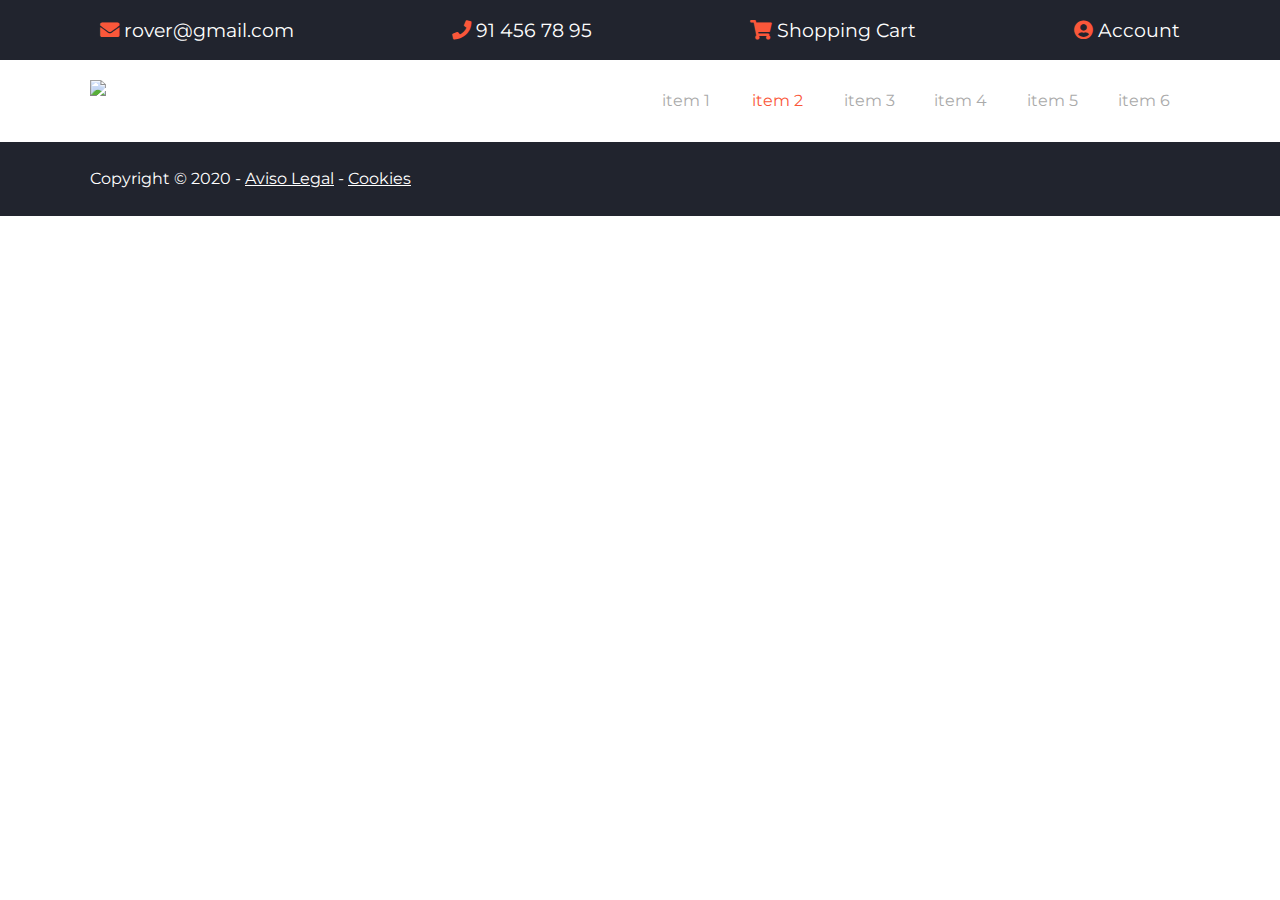
==== blog.html @ 2fc92d11 "Creados los archivos de blog y carta. Seleccionados como activos en el menu superior" ====
<!DOCTYPE html>
<html lang="es">

<head>
    <meta charset="UTF-8">
    <meta name="viewport" content="width=device-width, initial-scale=1.0">
    <meta http-equiv="X-UA-Compatible" content="ie=edge">
    <title>Blog</title>
    <link rel="stylesheet" href="https://cdnjs.cloudflare.com/ajax/libs/font-awesome/5.13.0/css/all.min.css">
    <link rel="stylesheet" href="css/style.css">
</head>

<body>


    <div class="wrapper">

        <header>
            <div class="nav_top">
                <div class="container row">

                    <div>
                        <a href="#">
                            <i class="fas fa-envelope"></i>
                            <span>rover@gmail.com</span>
                        </a>
                    </div>
                    <div>
                        <a href="#">
                            <i class="fas fa-phone"></i>
                            <span>91 456 78 95</span>
                        </a>
                    </div>
                    <div>
                        <a href="#">
                            <i class="fas fa-shopping-cart"></i>
                            <span>Shopping Cart</span>
                        </a>
                    </div>
                    <div>
                        <a href="#">
                            <i class="fas fa-user-circle"></i>
                            <span>Account</span>
                        </a>
                    </div>

                </div>
            </div>
            <nav>
                <div class="container row">
                    <div class="logo">
                        <a href="index.html">
                            <img src="images/logo.jpg">
                        </a>
                    </div>
                    <div class="hamburguesa">
                        <div></div>
                        <div></div>
                        <div></div>
                    </div>
                    <ul>
                        <!-- li*6>a{item $} -->
                        <li><a href="#">item 1</a></li>
                        <li><a class="activo" href="#">item 2</a></li>
                        <li><a href="#">item 3</a></li>
                        <li><a href="#">item 4</a></li>
                        <li><a href="#">item 5</a></li>
                        <li><a href="#">item 6</a></li>
                    </ul>

                </div>

            </nav>

        </header>
        <main></main>
        <footer class="container-fluid">
            <div class="container">
                <p>Copyright &copy; 2020 - <a href="#">Aviso Legal</a> - <a href="#">Cookies</a></p>
            </div>
        </footer>

    </div>
</body>

</html>
---- css/style.css ----
@import url(reset.css);
@import url('https://fonts.googleapis.com/css2?family=Handlee&family=Montserrat:wght@100;400;700&display=swap');
/*
    font-family: 'Montserrat', sans-serif;
    font-family: 'Handlee', cursive;
    color primario: #fa573a
    color secundario: #21242e
    --breakpoint-movil:26.563em;
    --breakpoint-tablet:48.000em;
    --breakpoint-desktop:62.750em;
    COMENZAMOS CON DISEÑO MOBILE-FIRST
*/

:root{
    --color-principal:#fa573a;
    --color-secundario:#21242e;
    --ancho-maximo:1100px;
    --fuentePrincipal: 'Montserrat', sans-serif;
    --fuenteSecundaria: 'Handlee', cursive;
}

*{
    -moz-box-sizing:border-box ;
    -webkit-box-sizing:border-box ;
    -moz-box-sizing:border-box ;
    -ms-box-sizing:border-box;
    box-sizing: border-box;
}
body{
    font-family: var(--fuentePrincipal);
    font-size: 1em;
}
img{
    width: 100%;
    height: auto;
    display: block;
}
.container{
    max-width: var(--ancho-maximo);
    margin: 0 auto;
}
.container-fluid{
    width: 100%;
}

/*Inicio header*/

header .nav_top{
    background-color: var(--color-secundario);
    padding: 20px 0;
}
.row{
    display: flex;
}
header .nav_top a{
    color: white;
    text-decoration: none;
    font-size: 120%;
}
header .nav_top a span{
    display: none;
}
header .nav_top .row{
justify-content: space-between;
}
/* Otra forma de hacer el header .nav_top .row{}
header .nav_top .row div{
    width:100%;
    text-align: center


*/
header .nav_top .row div{
    padding: 0 10px;
}
header .nav_top i{
color: var(--color-principal);
}
header nav{
    padding: 20px;
}
header .logo{
    width: 50%;

}
header .logo img{
    max-width: 110px;
}
header .hamburguesa{
    cursor: pointer;
    width: 50%;
    display: flex;
    flex-direction: column;
    align-items: flex-end;
    
}
header .hamburguesa div{
    border-top:2px solid #aaa;
    margin: 0.35em;
    width: 1.875em;
}
header  nav .row{
    flex-wrap: wrap;
}
header nav ul{
    width: 100%;
}
header nav ul li a{
    display: block;
    padding: 1.250em;
    text-align: center;
    text-decoration: none;
    border-bottom: 1px solid #aaa;
    color: #aaa;
}
header nav ul li a:hover{
    color: var(--color-principal);
}
header nav ul li .activo{
    color: var(--color-principal);
}



/*media querie tablet*/
@media (min-width: 48.00em){
    header .nav_top a span{
        display: inline;
    }
}
/* media querie desktop*/
@media (min-width: 62.750em){
    header .hamburguesa{
        display: none;
    }
    header .logo{
        width: 50%;
    }
    header nav ul{
        width: 50%;
        display: flex;
        flex-wrap: nowrap;
        
    }
    header nav ul li{
        width: 18%;
    }
    
    header nav ul li a{
        
        padding: 0.8em 0;
        text-align: center;
        border-bottom: 0px;

    }

}

/*inicio footer*/
footer{
    background-color: var(--color-secundario);
    padding: 1.825em 0;
    text-align: center;
}
footer p, footer a{
    color: white;
}
footer a:hover{
    text-decoration: none;
}
@media (min-width: 48.00em){

    footer{
        text-align: left;
    }
}

/*Inicio Hero*/

.hero{
    background-image: url(../images/fondo.jpg);
    height: 35em;
    background-size: cover;
    background-position: center center;
    background-color: #777777;
    background-blend-mode: multiply;
    display: flex;
    
    
}

.hero>div{
    display: flex;
    flex-direction: column;
    width: 80%;
    justify-content: center;
}
.hero h1{
    font-size: 2.5em;
    font-family: var(--fuenteSecundaria);
    color: white
}
.hero h2{
    color: var(--color-principal);
    font-size: 1.5em;
    margin: 1em 0;
}
.hero p{
    color: white;
    font: 1.15em;
}
.boton{
    display: inline-block;
    background-color: var(--color-principal);
    padding: 1.15em;
    color: white;
    text-decoration: none;
    border: 1px solid var(--color-principal);
    margin: 1em 0;
}
.boton i{
    transition: transform 0.5s;
}
.boton:hover{
    background-color: transparent;
    color: var(--color-principal);
}
.boton:hover i{
    transform: translateX(5px);
    
}
.hero .social li{
    display: inline-block;
    font-size: 2em;
    margin-right: 1em;
}
.hero .social a{
    color:white;
    text-decoration: none;
}
/*Main seccion OUR SERVICES*/

main section{
 padding: 2.125em 0;
}
section h2{
color: black;
font-family: var(--fuenteSecundaria);
font-size: 2em;
text-align: center;
}   
section h2 span{
    color: var(--color-principal);
}
main section .underline{
    position: relative;
    width: 5em;
    margin: 0 auto;
    color: var(--color-principal);
    font-weight: bold;
    margin-bottom: 2em;
}
main section .underline hr{
    border-color: var(--color-principal);
    position: absolute;
    top: -0.063em;
    width: 100%;
  
}
main section .underline span{
    text-align: center;
    display: block;
}

main section .row{
    flex-wrap: wrap;
    padding: 0 0.825em;
}
main section .row article{
width: 100%;
padding: 1.825em 0;
border-bottom: 1px solid #aaa;
}
main section article div i{
    color: var(--color-principal);
    font-size: 2em;
    padding: 0.8rem;
    border: 2px solid var(--color-principal);
}
main section article .fa-truck{
    transform: rotateY(180deg);
}
main section article h3{
    font-weight: 700;
    margin: 1em 0;
}
.enlace{
    text-decoration: none;
    color: var(--color-principal);
    display: block;
    margin-top: 1em;
}

@media (min-width:48.000em){

    main section .row article{
        width: 50%;
        padding: 1.825em 0.825em;
        border-bottom: 0px;
        border-left: 1px solid #aaa;
        margin-bottom: 1em;
    }
    main section .row article:nth-child(3){
        width: 100%;
    }

}

@media (min-width:62.750em){
    main section .row article{
        width: 33.33%;
        padding: 1.825em 0.825em;
        border-bottom: 0px;
        border-left: 1px solid #aaa;
        margin-bottom: 1em;
    }
    main section .row article:nth-child(3){
        width: 33.33%;
        
        
    }
    
}
/*MAIN SECCION ABOUT US*/

main section  .row .columna{
    border: 0px;
}
main section .row .columna h4{
    margin-bottom: 1em;
    color: var(--color-principal);
}
main section .marco{
    border: 3px solid var(--color-principal);
    transform: rotateZ(10deg);
    transition: 1s;
    width: 87%;
    margin: 0 auto;
}
main section .marco img{
    transform: rotateZ(-10deg);
    transition: 1s;
}
main section .columna:hover .marco, main section .columna:hover img{
    transform: rotateZ(0deg);

}
@media(min-width:48.000em){

    main section .row .columna{
        width: 50%;
    }
    
}
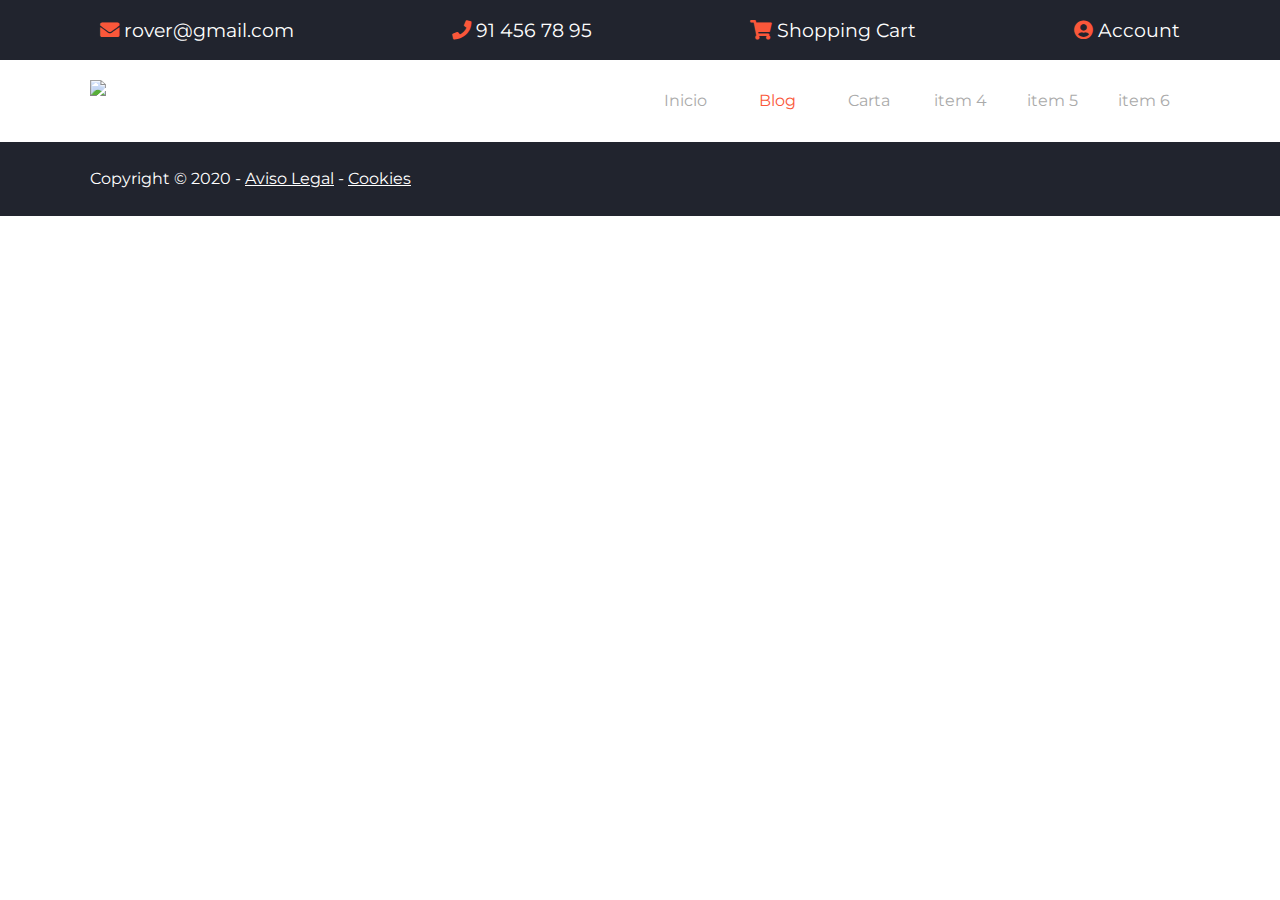
==== commit b1daff2c: "añadida funcionalidad de navegación entre páginas" ====
--- a/blog.html
+++ b/blog.html
@@ -60,9 +60,9 @@
                     </div>
                     <ul>
                         <!-- li*6>a{item $} -->
-                        <li><a href="#">item 1</a></li>
-                        <li><a class="activo" href="#">item 2</a></li>
-                        <li><a href="#">item 3</a></li>
+                        <li><a href="index.html">Inicio</a></li>
+                        <li><a class="activo" href="blog.html">Blog</a></li>
+                        <li><a href="carta.html">Carta</a></li>
                         <li><a href="#">item 4</a></li>
                         <li><a href="#">item 5</a></li>
                         <li><a href="#">item 6</a></li>
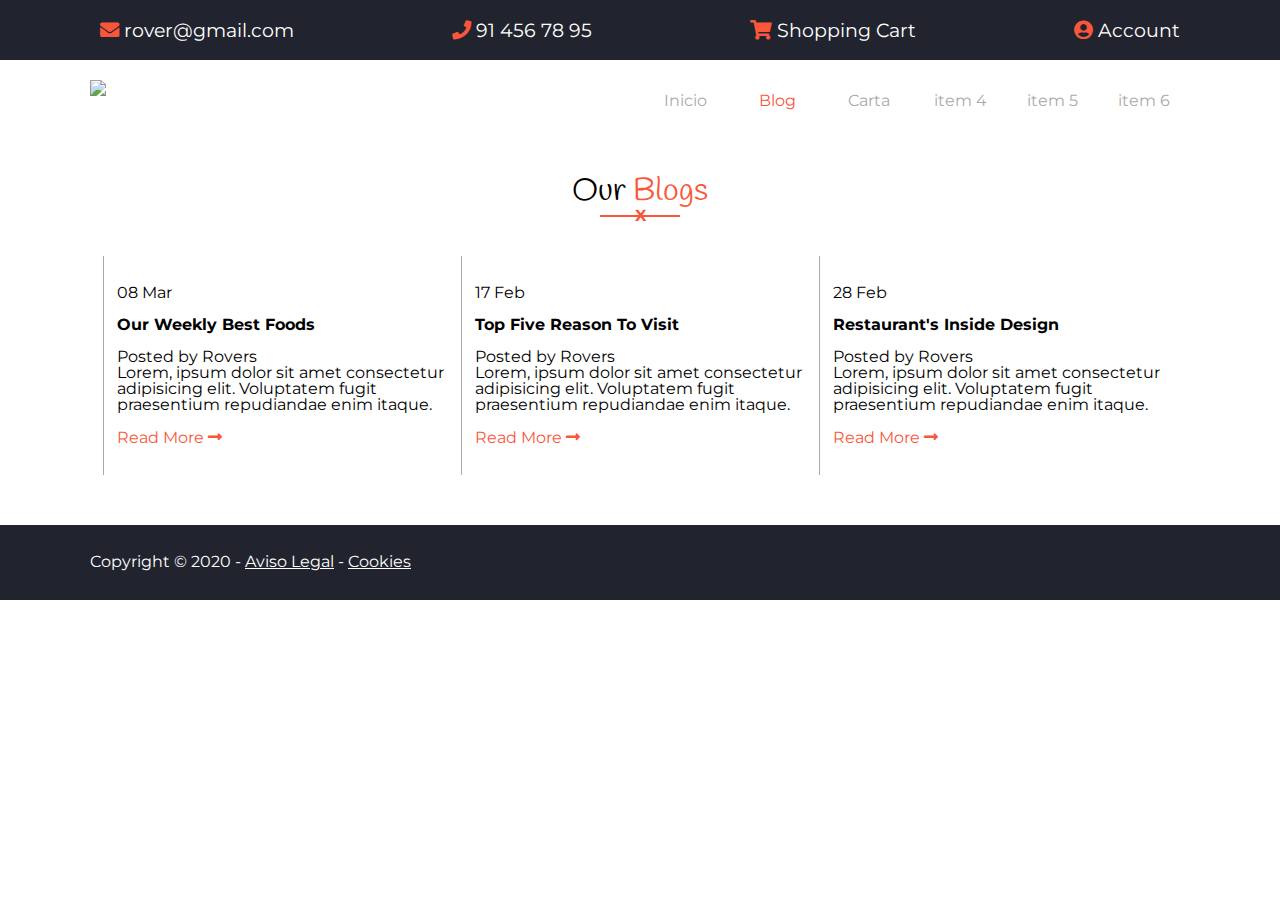
==== commit bafc9c02: "Terminada la pagina blog a falta de los estilos" ====
--- a/blog.html
+++ b/blog.html
@@ -73,12 +73,83 @@
             </nav>
 
         </header>
-        <main></main>
-        <footer class="container-fluid">
-            <div class="container">
-                <p>Copyright &copy; 2020 - <a href="#">Aviso Legal</a> - <a href="#">Cookies</a></p>
-            </div>
-        </footer>
+        <main>
+            <section id="ourblogs" class="container-fluid">
+                <div class="container">
+                    <h2>Our <span>Blogs</span></h2>
+                    <div class="underline">
+                        <hr noshade="noshade">
+                        <span>X</span>
+                    </div>
+                    <div class="row blogg">
+                        <article>
+                            <div class="fotoBlog">
+                                <div>
+                                    <img src="images/news3.jpg" alt="">
+                                </div>
+                                <div class="cuadroFecha">
+                                    <p> 08 Mar</p>
+                                </div>
+                            </div>
+                            <h3>Our Weekly Best Foods</h3>
+                            <h4>Posted by Rovers</h4>
+                            <p>Lorem, ipsum dolor sit amet consectetur adipisicing elit. Voluptatem fugit
+                                praesentium
+                                repudiandae enim itaque.</p>
+
+                            <a class="enlace" href="">Read More <i class="fas fa-long-arrow-alt-right"></i></a>
+
+                        </article>
+
+                        <article>
+                            <div class="fotoBlog">
+                            <div>
+                                <img src="images/news4.jpg" alt="">
+                            </div>
+                            <div class="cuadroFecha">
+                                <p> 17 Feb</p>
+                            </div>
+                        </div>
+                            <h3>Top Five Reason To Visit</h3>
+                            <h4>Posted by Rovers</h4>
+                            <p>Lorem, ipsum dolor sit amet consectetur adipisicing elit. Voluptatem fugit praesentium
+                                repudiandae enim itaque.</p>
+                            <a class="enlace" href="">Read More <i class="fas fa-long-arrow-alt-right"></i></a>
+                        </article>
+
+                        <article>
+                            <div class="fotoBlog">
+                            <div>
+                                <img src="images/news1.jpg" alt="">
+                            </div>
+                            <div class="cuadroFecha">
+                                <p> 28 Feb</p>
+                            </div>
+                        </div>
+                            <h3>Restaurant's Inside Design</h3>
+                            <h4>Posted by Rovers</h4>
+                            <p>Lorem, ipsum dolor sit amet consectetur adipisicing elit. Voluptatem fugit praesentium
+                                repudiandae enim itaque.</p>
+                            <a class="enlace" href="">Read More <i class="fas fa-long-arrow-alt-right"></i></a>
+                        </article>
+
+                    </div>
+
+                </div>
+
+
+            </section>
+
+
+    </div>
+
+
+    </main>
+    <footer class="container-fluid">
+        <div class="container">
+            <p>Copyright &copy; 2020 - <a href="#">Aviso Legal</a> - <a href="#">Cookies</a></p>
+        </div>
+    </footer>
 
     </div>
 </body>
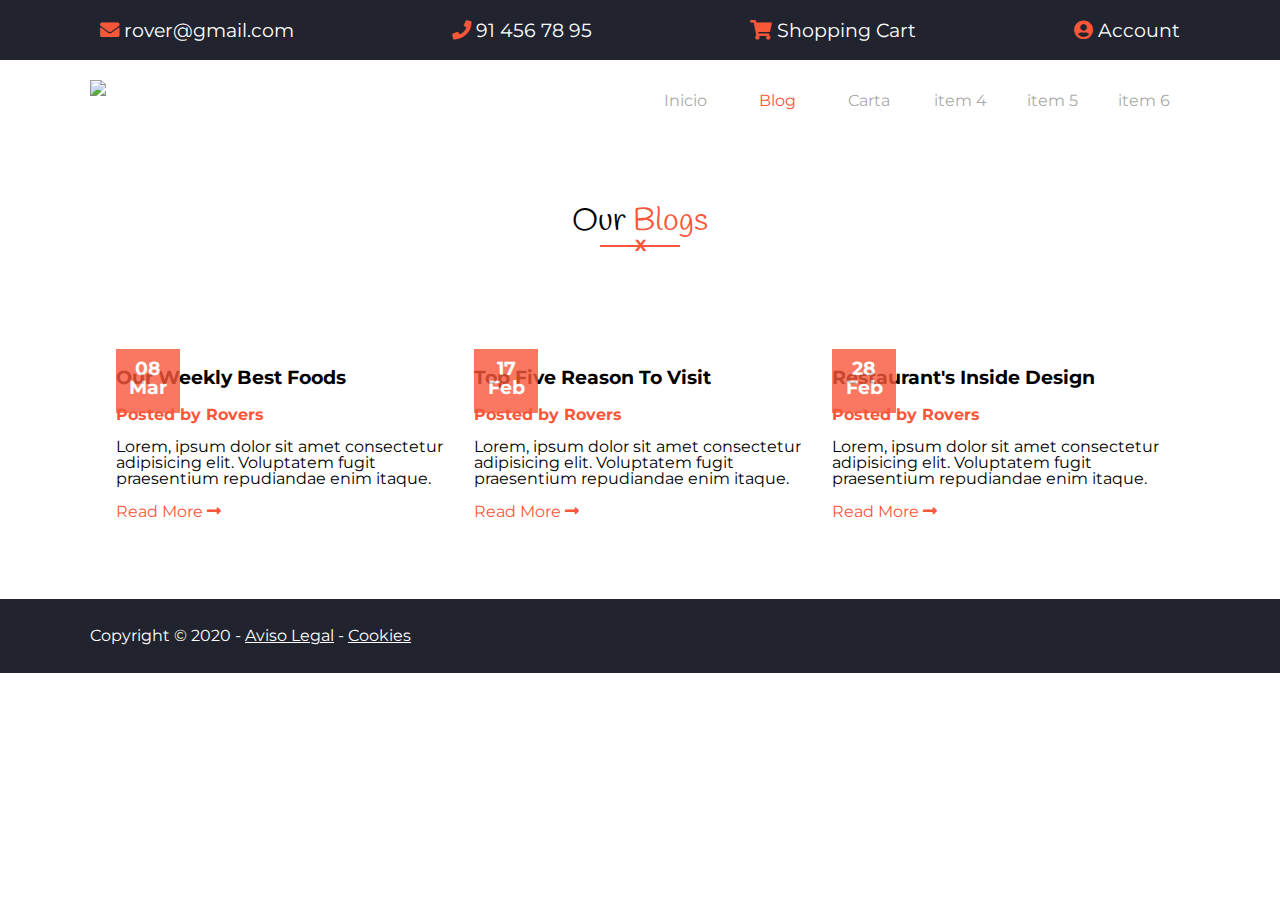
==== commit a48c7e65: "Modificados titulos para mostrarlos como h1 en blog y carta, además de terminada la pagina carta.htm" ====
--- a/blog.html
+++ b/blog.html
@@ -74,13 +74,15 @@
 
         </header>
         <main>
+            <h1>Our <span>Blogs</span></h1>
+            <div class="underline">
+                <hr noshade="noshade">
+                <span>X</span>
+            </div>
             <section id="ourblogs" class="container-fluid">
                 <div class="container">
-                    <h2>Our <span>Blogs</span></h2>
-                    <div class="underline">
-                        <hr noshade="noshade">
-                        <span>X</span>
-                    </div>
+                    
+                  
                     <div class="row blogg">
                         <article>
                             <div class="fotoBlog">
--- a/css/style.css
+++ b/css/style.css
@@ -362,3 +362,86 @@
     }
     
 }
+
+/* BLOG*/
+
+main h1{
+    margin-top: 2em;
+    color: black;
+    font-family: var(--fuenteSecundaria);
+    font-size: 2em;
+    text-align: center;
+    }   
+    main h1 span{
+        color: var(--color-principal);
+    }
+    
+    main  .underline{
+        position: relative;
+        width: 5em;
+        margin: 0 auto;
+        color: var(--color-principal);
+        font-weight: bold;
+        margin-bottom: 2em;
+    }
+    main  .underline hr{
+        border-color: var(--color-principal);
+        position: absolute;
+        top: -0.063em;
+        width: 100%;
+      
+    }
+    main  .underline span{
+        text-align: center;
+        display: block;
+    }
+main section .row .fotoBlog{
+    position: relative;
+    
+}
+main section .row .cuadroFecha{
+position: absolute;
+box-sizing: border-box;
+top: 0;
+left: 0;
+width: 4em;
+height: 4em;
+background-color: var(--color-principal);
+opacity: 80%;
+}
+main section .row .cuadroFecha>p{
+    text-align: center;
+    color: white;
+    font-size: 1.2em;
+    font-weight: bold;
+    padding: 10px 5px;
+}
+main section .row h3{
+   font-size: 1.2em;
+    
+}
+main section .row h4{
+    color: var(--color-principal);
+    font-weight: 700;
+    padding-bottom: 1em;
+    
+}
+main section .blogg{
+    display: flex;
+    flex-wrap: wrap;
+}
+main section .blogg article{
+    padding-right: 1em;
+    width: 50%;
+    border: 0px;
+}
+@media (min-width:62.750em){
+    main section .blogg article{
+        padding-right: 1em;
+        width: 33.33%;
+        
+    }
+
+}
+
+/* CARTA */
